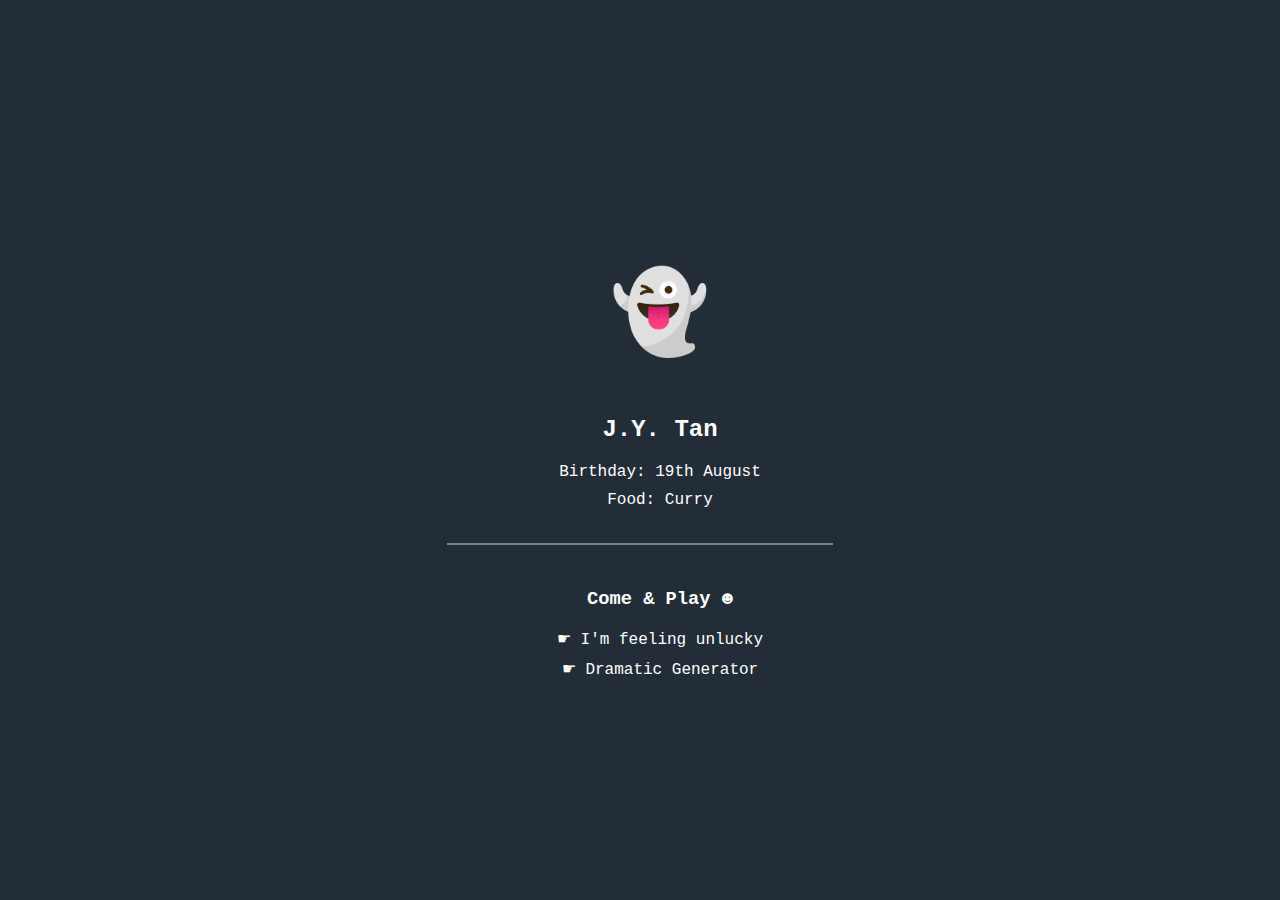
==== index.html @ a098cd0e "Add Ghost Animation" ====
<!DOCTYPE html>
<html lang="en">

<head>
    <meta charset="UTF-8">
    <style>
        @import url('https://fonts.googleapis.com/css2?family=Quicksand:wght@300&display=swap');
    </style>
    <title>Maison de J.Y.</title>
    <link rel="icon" href="data:image/svg+xml,<svg xmlns=%22http://www.w3.org/2000/svg%22 viewBox=%220 0 100 100%22><text y=%22.9em%22 font-size=%2290%22>👻</text></svg>">
</head>

<style>
    body, html{
        display: border-box;
        margin: 0;
        padding: 0;
        background-color: #232d37;
        color: white;
        font-family: "Courier New";
        text-align: center;
        height: 100%;
    }
    p{
        font-weight: bold;
    }
    a, a:visited, a:hover, a:active {
        color: inherit;
        text-decoration: none;
    }
    .container {
      display: flex;
      flex-direction: column;
      align-items: center;
      justify-content: center;
      height: 100%;
      text-align: center;
        
    }
    li{
        list-style: none;
        margin: 10px 0;
    }
    li:hover{
        color: #f5e17a;
        transition: 0.5s;
    }
    hr{
        width: 30%;
        border: solid 1px grey;
    }
    .ghost{
        font-size: 5rem;
        animation: mymove 2.5s infinite;
        animation-direction: alternate;
        animation-timing-function: ease-in-out;
        -webkit-animation-timing-function: ease-in-out;
    }
    @keyframes mymove {
        0%, 100%{
  	    bottom: 0;
        font-size: 5rem;
    }
    50%{
  	    bottom: 20px;
        font-size: 5.25rem;
    } 
}
</style>

<body>
    <div class="container">
      
        <ul>
            <li><h1 class="ghost">👻</h1></li>  
            <li><h2>J.Y. Tan</h2></li>
            <li>Birthday: 19th August</li>
            <li>Food: Curry</li>
        </ul>
        <hr>
        <ul>
            <li><h3>Come & Play ☻ </h3></li>
            <li><a href="coin-index.html">☛ I'm feeling unlucky</a></li>
            <li><a href="http://jy0819.com/dramatic-generator/">☛ Dramatic Generator</a></li>
        </ul>    
        
<!--         <h6>This site is under maintenance.</h6> -->

    </div>
</body>

</html>
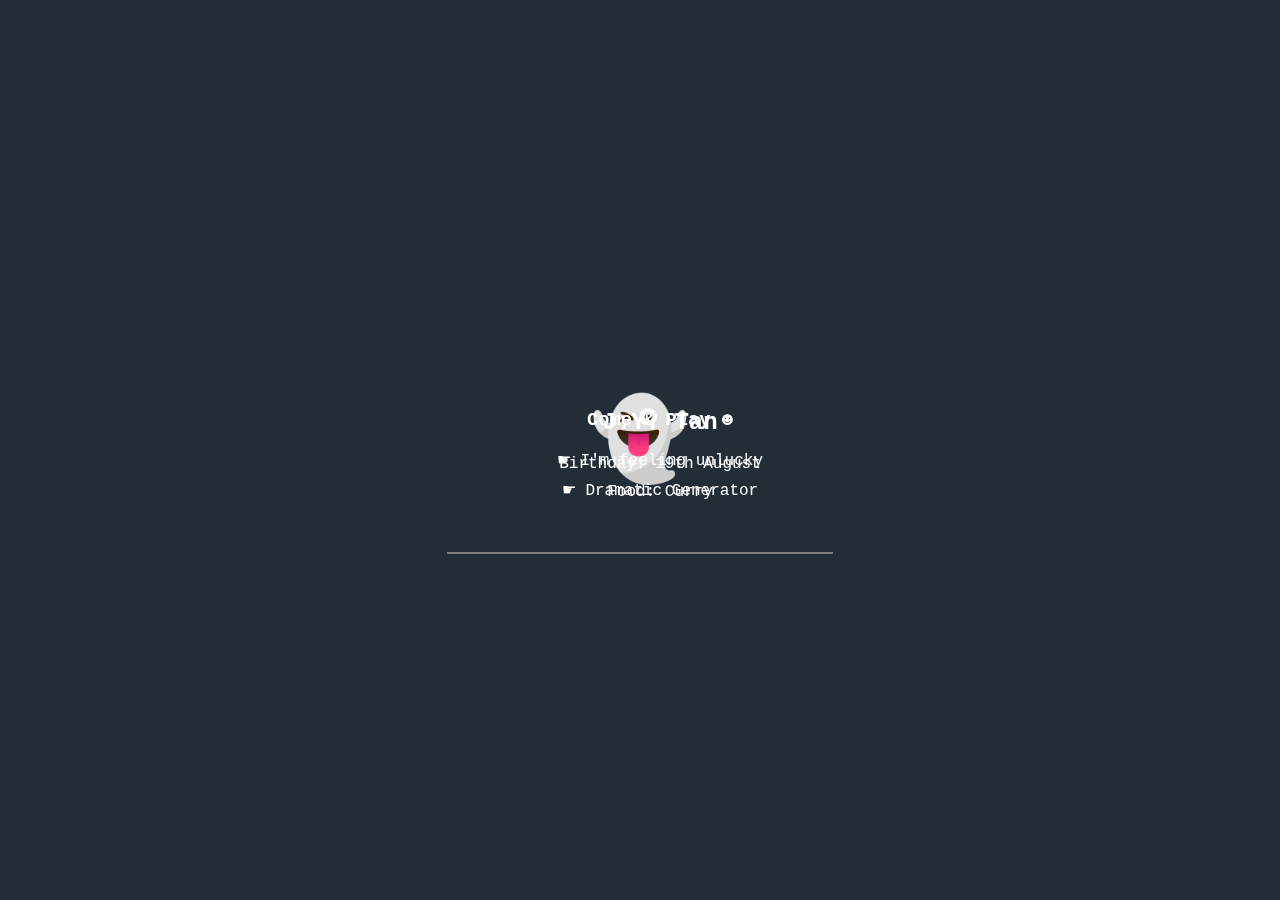
==== commit ec6404ff: "Update index.html" ====
--- a/index.html
+++ b/index.html
@@ -51,28 +51,31 @@
     }
     .ghost{
         font-size: 5rem;
-        animation: mymove 2.5s infinite;
+        animation: mymove 2s infinite;
         animation-direction: alternate;
         animation-timing-function: ease-in-out;
         -webkit-animation-timing-function: ease-in-out;
     }
     @keyframes mymove {
         0%, 100%{
-  	    bottom: 0;
-        font-size: 5rem;
+  	        bottom: 0;
+            font-size: 5rem;
+        }
+        50%{
+  	        bottom: 20px;
+            font-size: 5.25rem;
+        }
     }
-    50%{
-  	    bottom: 20px;
-        font-size: 5.25rem;
-    } 
+    ul{
+        position: fixed;
+    }
 }
 </style>
 
 <body>
     <div class="container">
-      
+      <h1 class="ghost">👻</h1>
         <ul>
-            <li><h1 class="ghost">👻</h1></li>  
             <li><h2>J.Y. Tan</h2></li>
             <li>Birthday: 19th August</li>
             <li>Food: Curry</li>
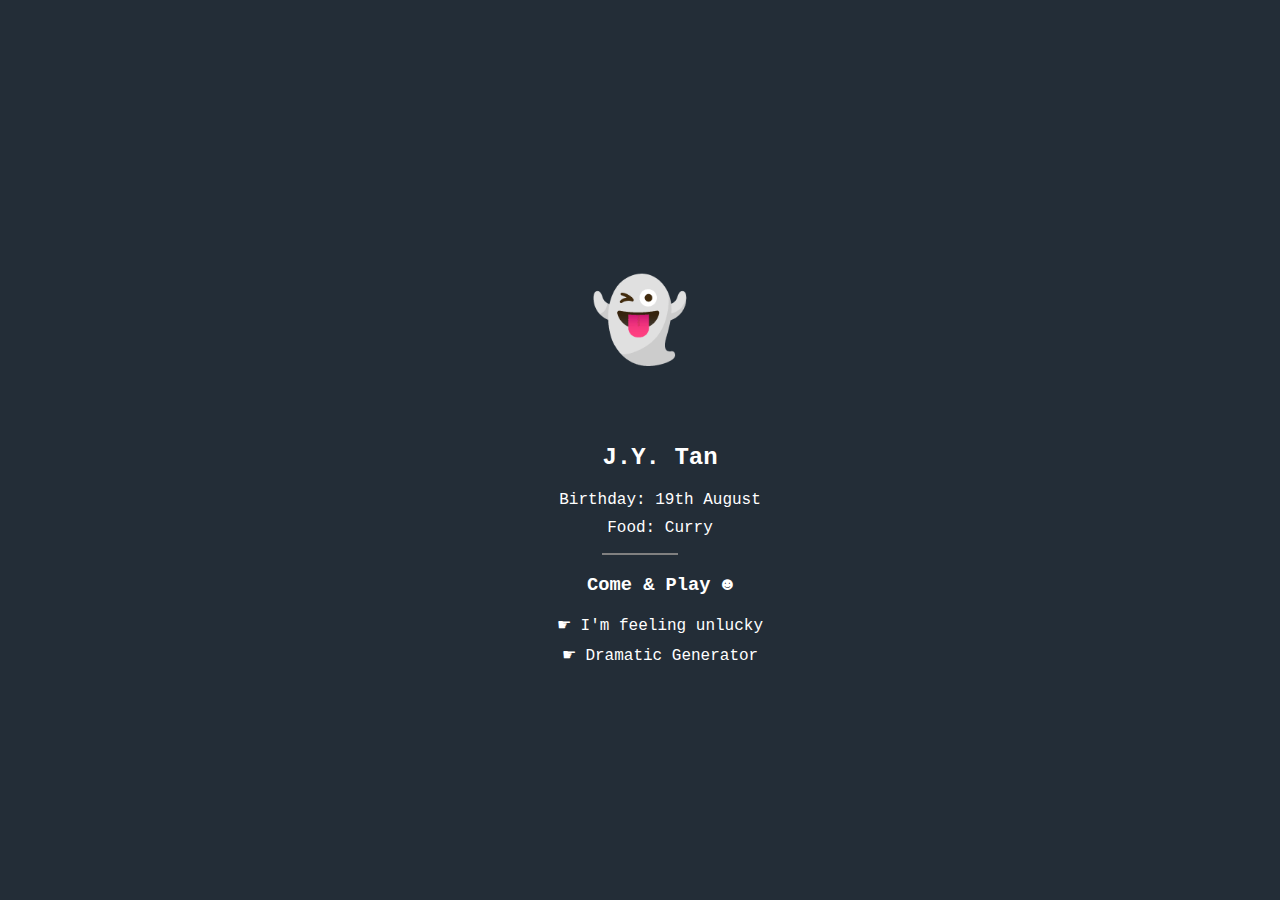
==== commit 3a288d3d: "Update index.html" ====
--- a/index.html
+++ b/index.html
@@ -66,8 +66,8 @@
             font-size: 5.25rem;
         }
     }
-    ul{
-        position: fixed;
+    .lists{
+        bottom: 20%;
     }
 }
 </style>
@@ -75,6 +75,7 @@
 <body>
     <div class="container">
       <h1 class="ghost">👻</h1>
+       <div class="lists">
         <ul>
             <li><h2>J.Y. Tan</h2></li>
             <li>Birthday: 19th August</li>
@@ -86,8 +87,8 @@
             <li><a href="coin-index.html">☛ I'm feeling unlucky</a></li>
             <li><a href="http://jy0819.com/dramatic-generator/">☛ Dramatic Generator</a></li>
         </ul>    
-        
-<!--         <h6>This site is under maintenance.</h6> -->
+        </div>
+
 
     </div>
 </body>
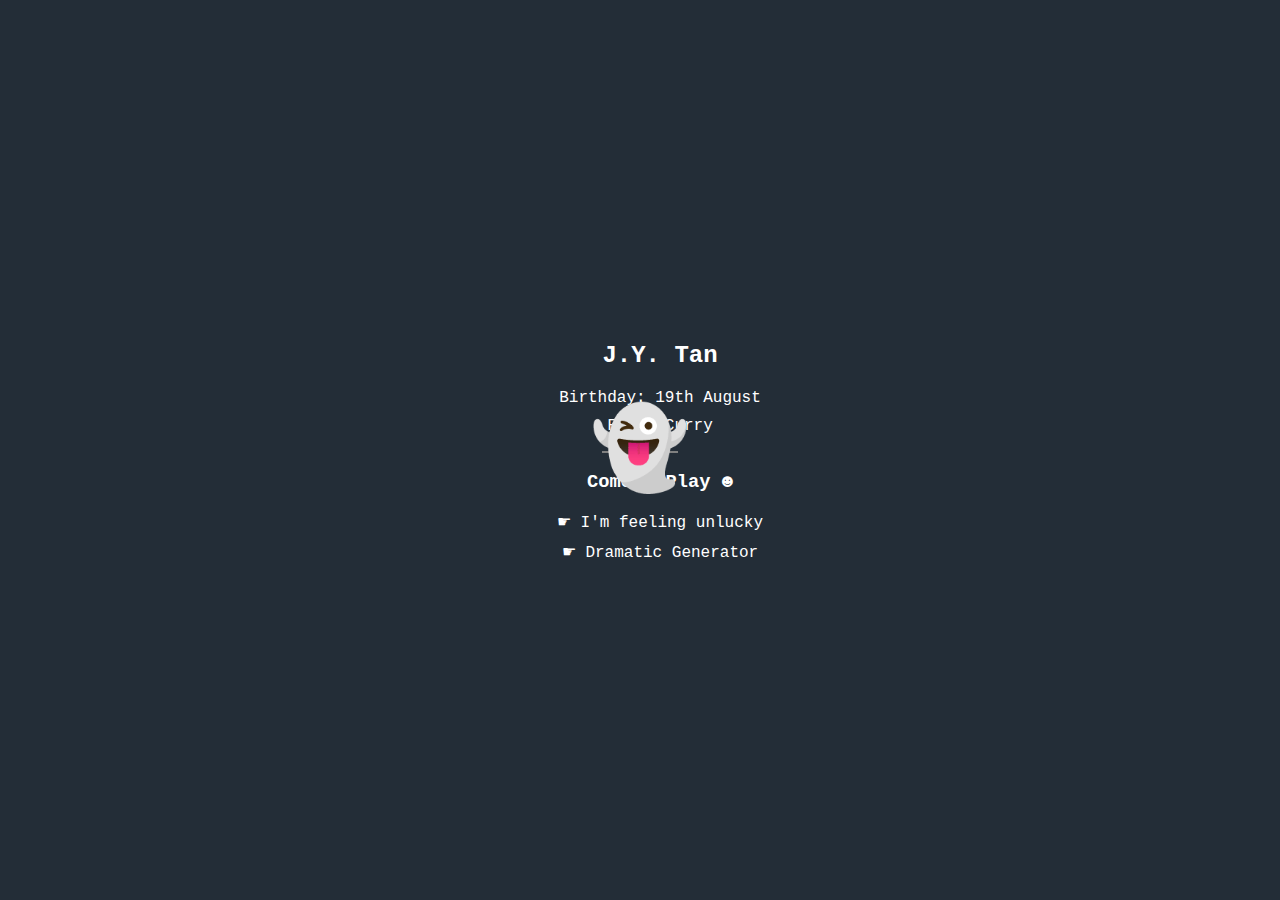
==== commit 6fdf4bae: "Update index.html" ====
--- a/index.html
+++ b/index.html
@@ -51,6 +51,7 @@
     }
     .ghost{
         font-size: 5rem;
+        position: absolute;
         animation: mymove 2s infinite;
         animation-direction: alternate;
         animation-timing-function: ease-in-out;
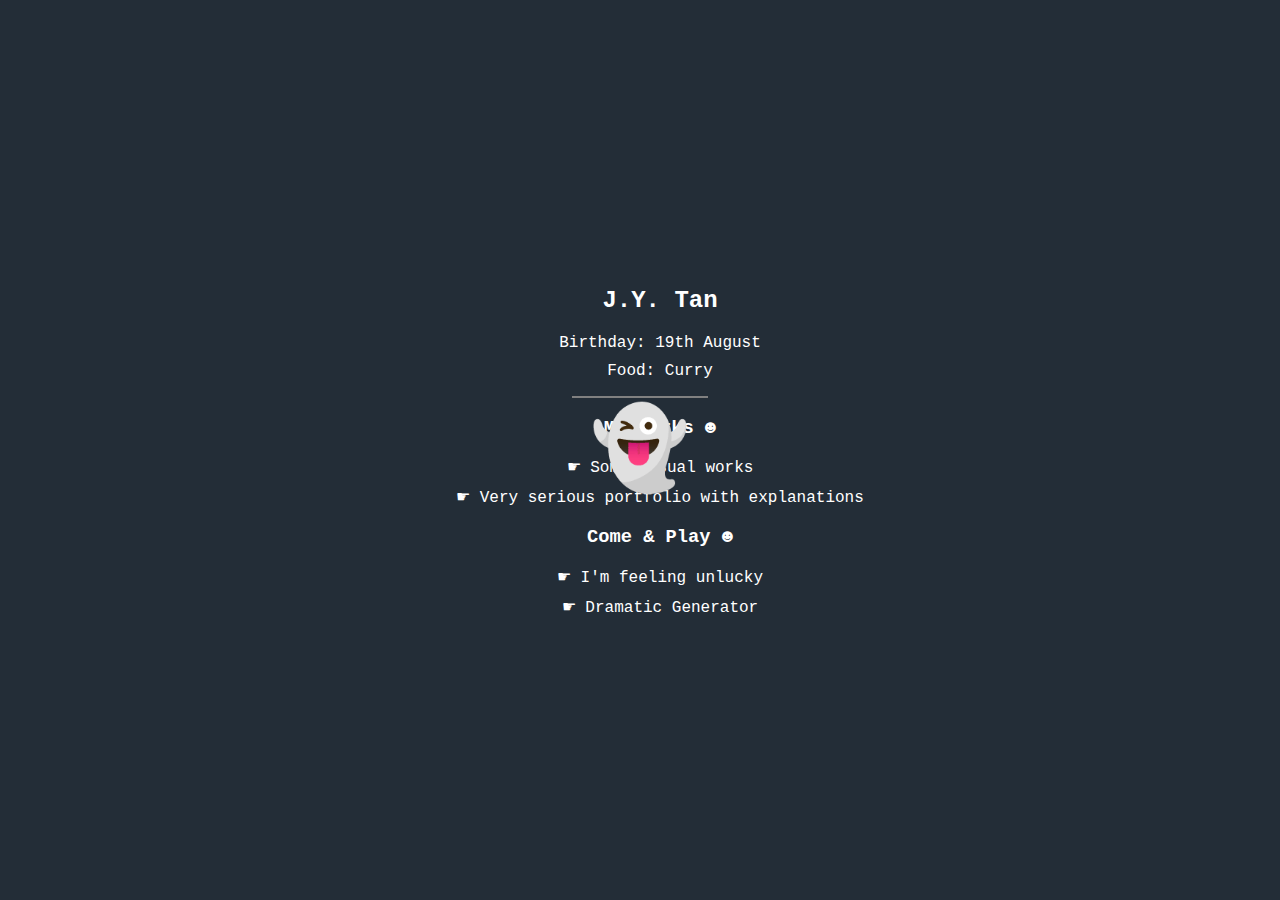
==== commit 4868dd36: "Update index.html" ====
--- a/index.html
+++ b/index.html
@@ -84,6 +84,10 @@
         </ul>
         <hr>
         <ul>
+            <li><h3>My Works ☻ </h3></li>
+            <li><a href="https://jiayi819.wordpress.com/">☛ Some visual works</a></li>
+            <li><a href="https://drive.google.com/file/d/1aTGaWWPaUb6nLObrUd8KAAntIy860oVt/view?usp=sharing ">☛ Very serious portfolio with explanations</a></li> 
+            
             <li><h3>Come & Play ☻ </h3></li>
             <li><a href="coin-index.html">☛ I'm feeling unlucky</a></li>
             <li><a href="http://jy0819.com/dramatic-generator/">☛ Dramatic Generator</a></li>
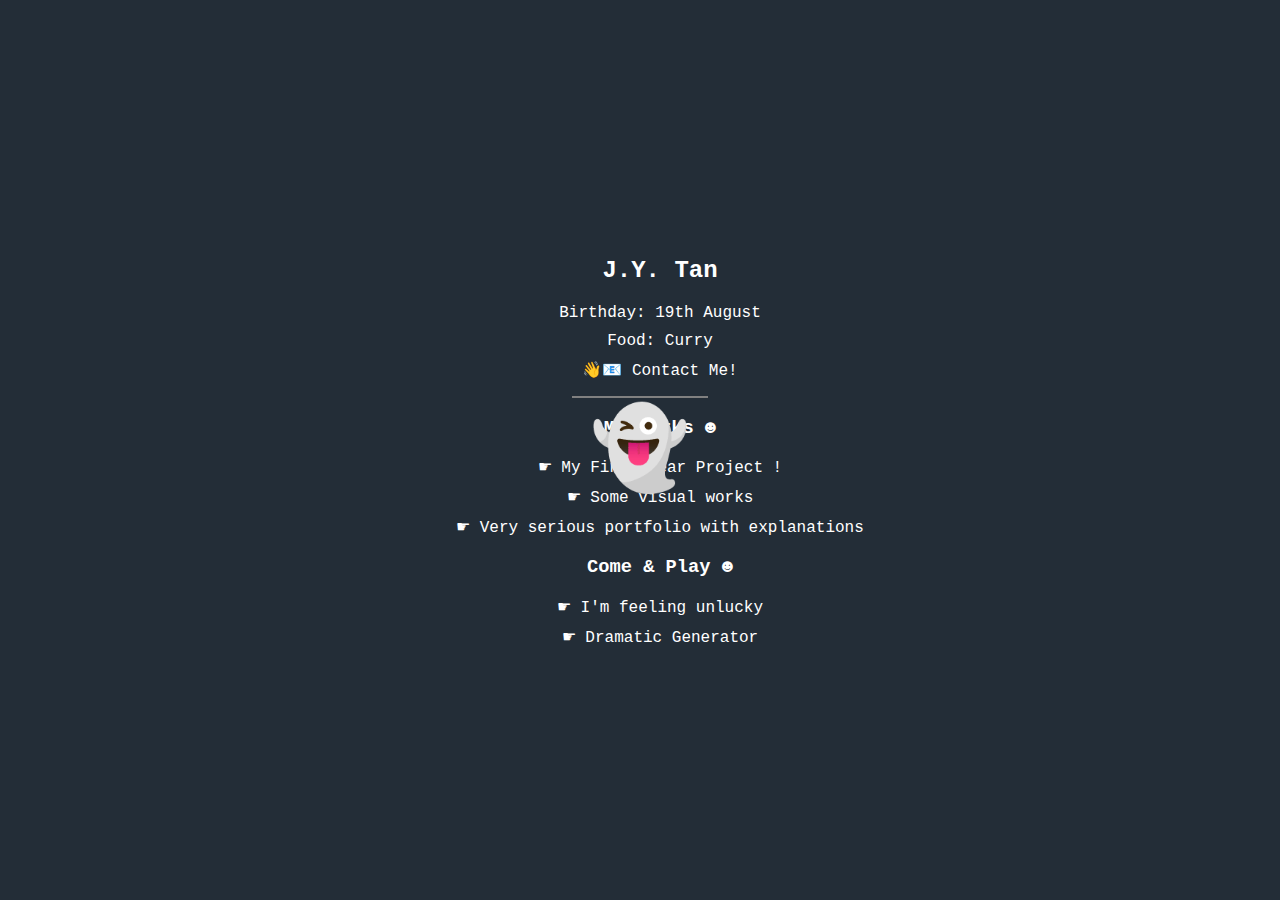
==== commit c935f94d: "Update index.html" ====
--- a/index.html
+++ b/index.html
@@ -81,10 +81,12 @@
             <li><h2>J.Y. Tan</h2></li>
             <li>Birthday: 19th August</li>
             <li>Food: Curry</li>
+            <li><a href = "mailto: jiayi0819@gmail.com">👋📧 Contact Me!</a></li>
         </ul>
         <hr>
         <ul>
             <li><h3>My Works ☻ </h3></li>
+            <li><a href="https://youtu.be/4Odq8R4rbQ8/">☛ My Final Year Project ! </a></li>
             <li><a href="https://jiayi819.wordpress.com/">☛ Some visual works</a></li>
             <li><a href="https://drive.google.com/file/d/1aTGaWWPaUb6nLObrUd8KAAntIy860oVt/view?usp=sharing ">☛ Very serious portfolio with explanations</a></li> 
             
